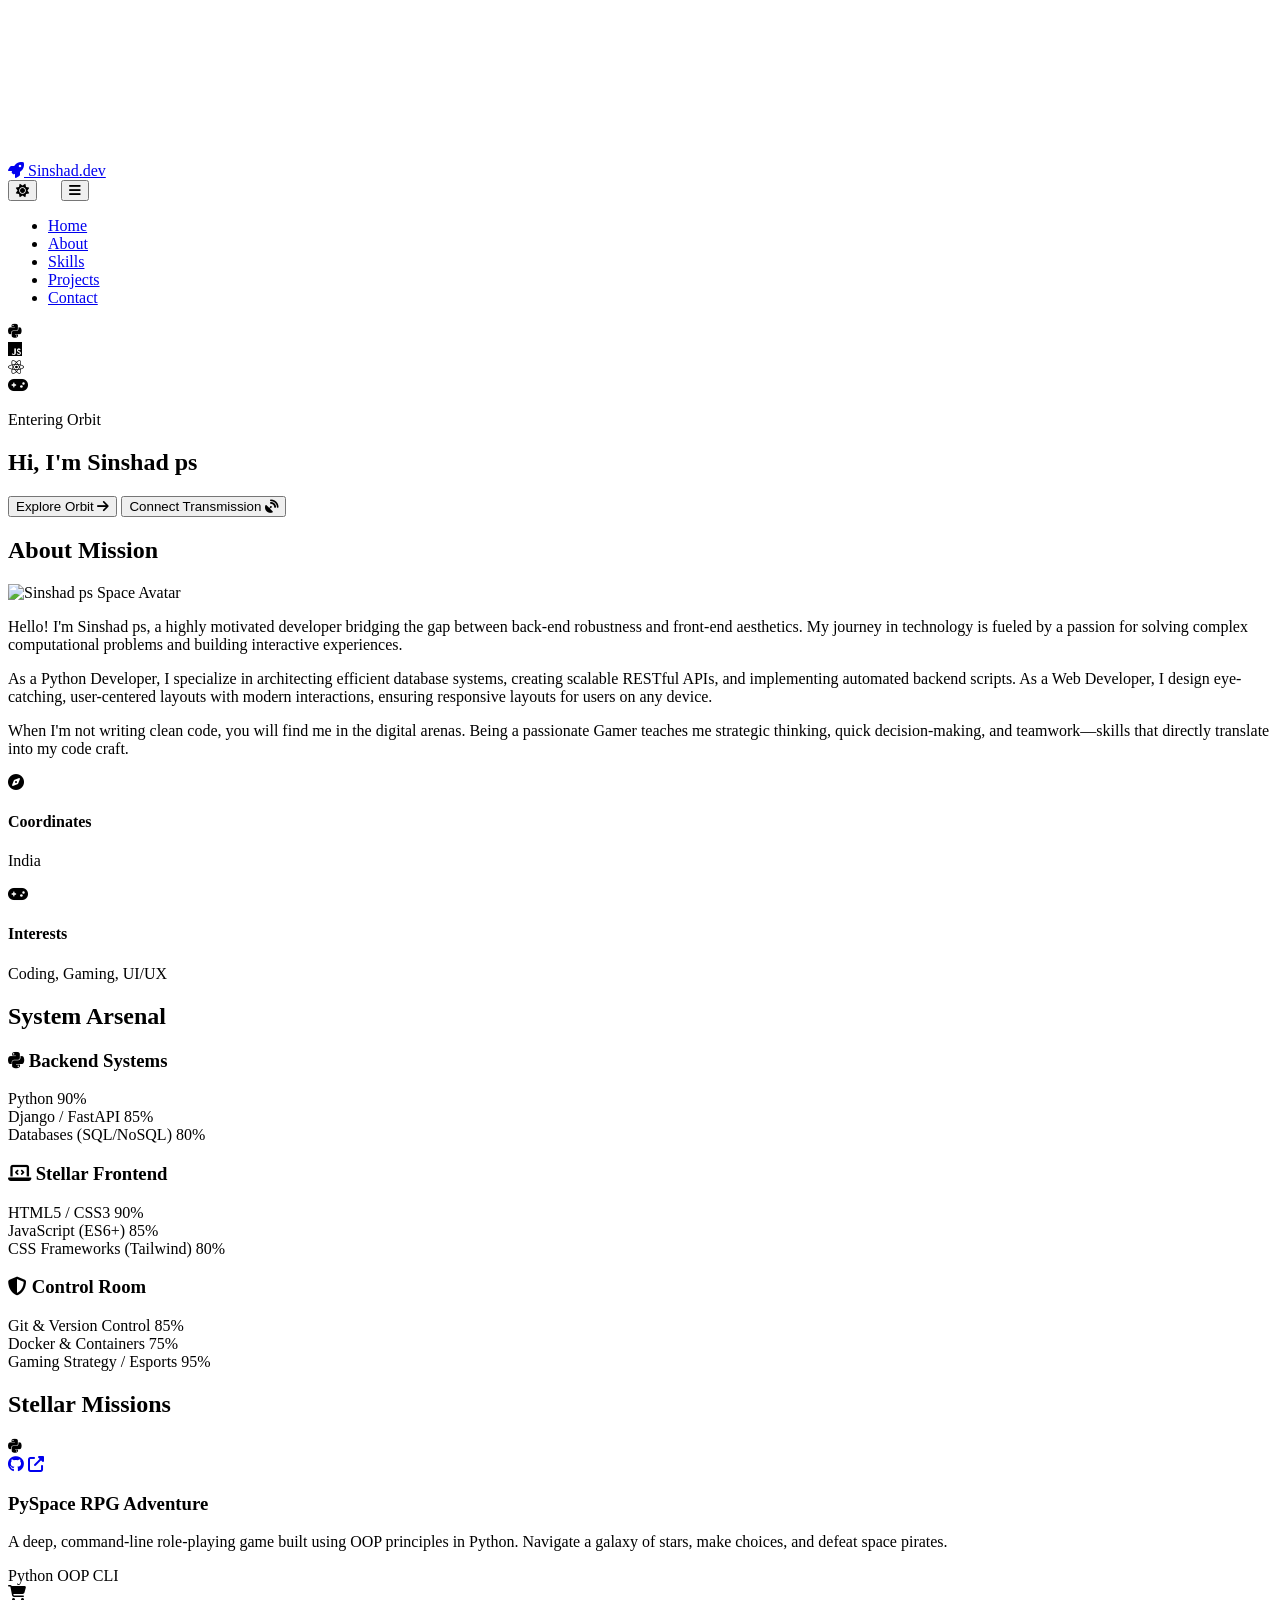
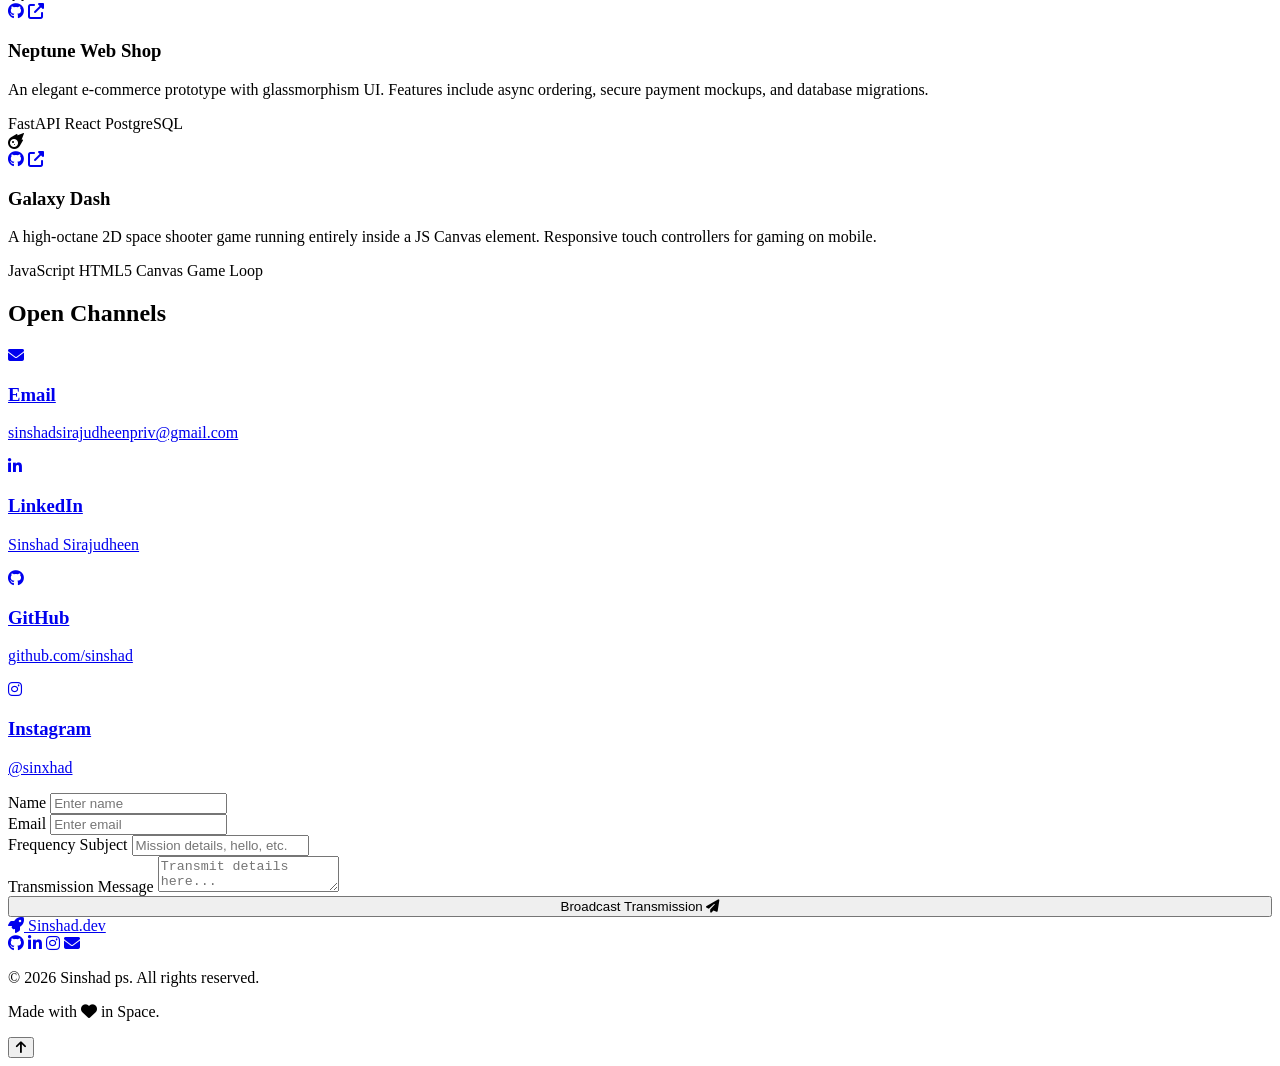
==== index.html @ 06917789 "Add project files via Antigravity assistant" ====
<!DOCTYPE html>
<html lang="en">
<head>
  <meta charset="UTF-8">
  <meta name="viewport" content="width=device-width, initial-scale=1.0">
  <title>Sinshad ps | Premium Personal Portfolio</title>
  
  <!-- SEO Meta Tags -->
  <meta name="description" content="Futuristic personal portfolio of Sinshad ps - Python Developer, Web Developer, and Gamer. Experience highly interactive 3D elements and dark space galaxy design.">
  <meta name="keywords" content="Sinshad ps, Sinshad, Portfolio, Python Developer, Web Developer, Gamer, Space Theme, 3D Tilt, Interactive Web">
  <meta name="author" content="Sinshad ps">

  <!-- FontAwesome 6 Icons -->
  <link rel="stylesheet" href="https://cdnjs.cloudflare.com/ajax/libs/font-awesome/6.4.0/css/all.min.css">
  
  <!-- Custom Upgraded Stylesheet -->
  <link rel="stylesheet" href="style.css">
</head>
<body>

  <!-- Custom Cursor Glows -->
  <div class="custom-cursor"></div>
  <div class="custom-cursor-follower"></div>
  <div class="custom-cursor-glow"></div>

  <!-- Space Engine Canvas Backdrop -->
  <div class="gradient-bg"></div>
  <canvas id="bg-canvas"></canvas>

  <!-- Sticky Glass Header -->
  <header>
    <div class="container">
      <a href="#hero" class="logo">
        <i class="fas fa-rocket logo-icon"></i>
        <span>Sinshad.dev</span>
      </a>
      
      <div style="display: flex; align-items: center; gap: 1.5rem;">
        <!-- Theme Toggle Switch -->
        <button class="theme-toggle-btn" aria-label="Toggle light and dark celestial theme">
          <i class="fas fa-sun"></i>
        </button>

        <button class="menu-btn" aria-label="Toggle Navigation Menu">
          <i class="fas fa-bars"></i>
        </button>
      </div>

      <nav>
        <ul>
          <li><a href="#hero" class="active">Home</a></li>
          <li><a href="#about">About</a></li>
          <li><a href="#skills">Skills</a></li>
          <li><a href="#projects">Projects</a></li>
          <li><a href="#contact">Contact</a></li>
        </ul>
      </nav>
    </div>
  </header>

  <!-- Hero Section -->
  <section id="hero">
    <!-- Floating Orbiting Technology Icons -->
    <div class="orbit-container">
      <div class="floating-orbit-icon icon-python" title="Python"><i class="fab fa-python"></i></div>
      <div class="floating-orbit-icon icon-js" title="JavaScript"><i class="fab fa-js"></i></div>
      <div class="floating-orbit-icon icon-react" title="React"><i class="fab fa-react"></i></div>
      <div class="floating-orbit-icon icon-gamepad" title="Gaming"><i class="fas fa-gamepad"></i></div>
    </div>

    <div class="container hero-wrapper">
      <p class="hero-subtitle">Entering Orbit</p>
      <h1 class="hero-title">Hi, I'm <span>Sinshad ps</span></h1>
      <div class="hero-tagline">
        <span class="typed-text"></span><span class="typing-cursor"></span>
      </div>
      <div class="hero-cta">
        <button class="btn btn-primary" onclick="document.getElementById('projects').scrollIntoView();">
          <span>Explore Orbit</span>
          <i class="fas fa-arrow-right"></i>
        </button>
        <button class="btn btn-secondary" onclick="document.getElementById('contact').scrollIntoView();">
          <span>Connect Transmission</span>
          <i class="fas fa-satellite-dish"></i>
        </button>
      </div>
    </div>
  </section>

  <!-- About Section -->
  <section id="about" class="reveal">
    <div class="container">
      <h2 class="section-title">About Mission</h2>
      <div class="about-grid">
        <div class="about-img-container">
          <div class="avatar-wrapper">
            <img src="assets/avatar.jpg" alt="Sinshad ps Space Avatar" class="avatar-img">
            <div class="avatar-ring"></div>
          </div>
        </div>
        <div class="about-text">
          <p>
            Hello! I'm <span class="about-highlight font-heading">Sinshad ps</span>, a highly motivated developer bridging the gap between back-end robustness and front-end aesthetics. My journey in technology is fueled by a passion for solving complex computational problems and building interactive experiences.
          </p>
          <p>
            As a <span class="about-highlight">Python Developer</span>, I specialize in architecting efficient database systems, creating scalable RESTful APIs, and implementing automated backend scripts. As a <span class="about-highlight">Web Developer</span>, I design eye-catching, user-centered layouts with modern interactions, ensuring responsive layouts for users on any device.
          </p>
          <p>
            When I'm not writing clean code, you will find me in the digital arenas. Being a passionate <span class="about-highlight">Gamer</span> teaches me strategic thinking, quick decision-making, and teamwork—skills that directly translate into my code craft.
          </p>
          
          <div class="about-info-grid">
            <div class="info-item">
              <div class="info-icon"><i class="fas fa-compass"></i></div>
              <div class="info-content">
                <h4>Coordinates</h4>
                <p>India</p>
              </div>
            </div>
            <div class="info-item">
              <div class="info-icon"><i class="fas fa-gamepad"></i></div>
              <div class="info-content">
                <h4>Interests</h4>
                <p>Coding, Gaming, UI/UX</p>
              </div>
            </div>
          </div>
        </div>
      </div>
    </div>
  </section>

  <!-- Skills Section -->
  <section id="skills" class="reveal">
    <div class="container">
      <h2 class="section-title">System Arsenal</h2>
      <div class="skills-grid">
        <!-- Backend Skills -->
        <div class="skills-category glass-panel glowing-cyan" data-tilt>
          <h3><i class="fab fa-python"></i> Backend Systems</h3>
          <div class="skill-list">
            <div class="skill-item">
              <div class="skill-info">
                <span class="skill-name">Python</span>
                <span class="skill-percentage">90%</span>
              </div>
              <div class="skill-bar-outer">
                <div class="skill-bar-inner" data-percent="90"></div>
              </div>
            </div>
            <div class="skill-item">
              <div class="skill-info">
                <span class="skill-name">Django / FastAPI</span>
                <span class="skill-percentage">85%</span>
              </div>
              <div class="skill-bar-outer">
                <div class="skill-bar-inner" data-percent="85"></div>
              </div>
            </div>
            <div class="skill-item">
              <div class="skill-info">
                <span class="skill-name">Databases (SQL/NoSQL)</span>
                <span class="skill-percentage">80%</span>
              </div>
              <div class="skill-bar-outer">
                <div class="skill-bar-inner" data-percent="80"></div>
              </div>
            </div>
          </div>
        </div>

        <!-- Frontend Skills -->
        <div class="skills-category glass-panel glowing-purple" data-tilt>
          <h3><i class="fas fa-laptop-code"></i> Stellar Frontend</h3>
          <div class="skill-list">
            <div class="skill-item">
              <div class="skill-info">
                <span class="skill-name">HTML5 / CSS3</span>
                <span class="skill-percentage">90%</span>
              </div>
              <div class="skill-bar-outer">
                <div class="skill-bar-inner" data-percent="90"></div>
              </div>
            </div>
            <div class="skill-item">
              <div class="skill-info">
                <span class="skill-name">JavaScript (ES6+)</span>
                <span class="skill-percentage">85%</span>
              </div>
              <div class="skill-bar-outer">
                <div class="skill-bar-inner" data-percent="85"></div>
              </div>
            </div>
            <div class="skill-item">
              <div class="skill-info">
                <span class="skill-name">CSS Frameworks (Tailwind)</span>
                <span class="skill-percentage">80%</span>
              </div>
              <div class="skill-bar-outer">
                <div class="skill-bar-inner" data-percent="80"></div>
              </div>
            </div>
          </div>
        </div>

        <!-- DevOps & Gaming -->
        <div class="skills-category glass-panel glowing-pink" data-tilt>
          <h3><i class="fas fa-shield-halved"></i> Control Room</h3>
          <div class="skill-list">
            <div class="skill-item">
              <div class="skill-info">
                <span class="skill-name">Git & Version Control</span>
                <span class="skill-percentage">85%</span>
              </div>
              <div class="skill-bar-outer">
                <div class="skill-bar-inner" data-percent="85"></div>
              </div>
            </div>
            <div class="skill-item">
              <div class="skill-info">
                <span class="skill-name">Docker & Containers</span>
                <span class="skill-percentage">75%</span>
              </div>
              <div class="skill-bar-outer">
                <div class="skill-bar-inner" data-percent="75"></div>
              </div>
            </div>
            <div class="skill-item">
              <div class="skill-info">
                <span class="skill-name">Gaming Strategy / Esports</span>
                <span class="skill-percentage">95%</span>
              </div>
              <div class="skill-bar-outer">
                <div class="skill-bar-inner" data-percent="95"></div>
              </div>
            </div>
          </div>
        </div>
      </div>
    </div>
  </section>

  <!-- Projects Section -->
  <section id="projects" class="reveal">
    <div class="container">
      <h2 class="section-title">Stellar Missions</h2>
      <div class="projects-grid">
        <!-- Project 1 -->
        <div class="project-card glass-panel glowing-cyan" data-tilt>
          <div class="project-media">
            <i class="fab fa-python"></i>
            <div class="project-overlay">
              <a href="https://github.com/sinshad" target="_blank" rel="noopener noreferrer" class="project-link" aria-label="View Project Code"><i class="fab fa-github"></i></a>
              <a href="#" class="project-link" aria-label="Launch Live Project"><i class="fas fa-external-link-alt"></i></a>
            </div>
          </div>
          <div class="project-content">
            <h3 class="project-title">PySpace RPG Adventure</h3>
            <p class="project-desc">A deep, command-line role-playing game built using OOP principles in Python. Navigate a galaxy of stars, make choices, and defeat space pirates.</p>
            <div class="project-tags">
              <span class="project-tag">Python</span>
              <span class="project-tag">OOP</span>
              <span class="project-tag">CLI</span>
            </div>
          </div>
        </div>

        <!-- Project 2 -->
        <div class="project-card glass-panel glowing-purple" data-tilt>
          <div class="project-media">
            <i class="fas fa-shopping-cart"></i>
            <div class="project-overlay">
              <a href="https://github.com/sinshad" target="_blank" rel="noopener noreferrer" class="project-link" aria-label="View Project Code"><i class="fab fa-github"></i></a>
              <a href="#" class="project-link" aria-label="Launch Live Project"><i class="fas fa-external-link-alt"></i></a>
            </div>
          </div>
          <div class="project-content">
            <h3 class="project-title">Neptune Web Shop</h3>
            <p class="project-desc">An elegant e-commerce prototype with glassmorphism UI. Features include async ordering, secure payment mockups, and database migrations.</p>
            <div class="project-tags">
              <span class="project-tag cyan">FastAPI</span>
              <span class="project-tag cyan">React</span>
              <span class="project-tag cyan">PostgreSQL</span>
            </div>
          </div>
        </div>

        <!-- Project 3 -->
        <div class="project-card glass-panel glowing-pink" data-tilt>
          <div class="project-media">
            <i class="fas fa-meteor"></i>
            <div class="project-overlay">
              <a href="https://github.com/sinshad" target="_blank" rel="noopener noreferrer" class="project-link" aria-label="View Project Code"><i class="fab fa-github"></i></a>
              <a href="#" class="project-link" aria-label="Launch Live Project"><i class="fas fa-external-link-alt"></i></a>
            </div>
          </div>
          <div class="project-content">
            <h3 class="project-title">Galaxy Dash</h3>
            <p class="project-desc">A high-octane 2D space shooter game running entirely inside a JS Canvas element. Responsive touch controllers for gaming on mobile.</p>
            <div class="project-tags">
              <span class="project-tag">JavaScript</span>
              <span class="project-tag">HTML5 Canvas</span>
              <span class="project-tag">Game Loop</span>
            </div>
          </div>
        </div>
      </div>
    </div>
  </section>

  <!-- Contact Section -->
  <section id="contact" class="reveal">
    <div class="container">
      <h2 class="section-title">Open Channels</h2>
      <div class="contact-grid">
        <div class="contact-info">
          <a href="mailto:sinshadsirajudheenpriv@gmail.com" class="contact-card glass-panel glowing-cyan" data-tilt>
            <div class="contact-icon"><i class="fas fa-envelope"></i></div>
            <div class="contact-details">
              <h3>Email</h3>
              <p>sinshadsirajudheenpriv@gmail.com</p>
            </div>
          </a>
          <a href="https://www.linkedin.com/in/sinshad-sirajudheen-587677418/" target="_blank" rel="noopener noreferrer" class="contact-card glass-panel glowing-purple" data-tilt>
            <div class="contact-icon"><i class="fab fa-linkedin-in"></i></div>
            <div class="contact-details">
              <h3>LinkedIn</h3>
              <p>Sinshad Sirajudheen</p>
            </div>
          </a>
          <a href="https://github.com/sinshad" target="_blank" rel="noopener noreferrer" class="contact-card glass-panel glowing-pink" data-tilt>
            <div class="contact-icon"><i class="fab fa-github"></i></div>
            <div class="contact-details">
              <h3>GitHub</h3>
              <p>github.com/sinshad</p>
            </div>
          </a>
          <a href="https://www.instagram.com/sinxhad/" target="_blank" rel="noopener noreferrer" class="contact-card glass-panel glowing-cyan insta-card" data-tilt>
            <div class="contact-icon"><i class="fab fa-instagram"></i></div>
            <div class="contact-details">
              <h3>Instagram</h3>
              <p>@sinxhad</p>
            </div>
          </a>
        </div>

        <div class="contact-form-panel glass-panel glowing-purple" data-tilt>
          <form id="contact-form">
            <div class="form-row">
              <div class="form-group">
                <label for="name">Name</label>
                <input type="text" id="name" required placeholder="Enter name">
              </div>
              <div class="form-group">
                <label for="email">Email</label>
                <input type="email" id="email" required placeholder="Enter email">
              </div>
            </div>
            <div class="form-group">
              <label for="subject">Frequency Subject</label>
              <input type="text" id="subject" required placeholder="Mission details, hello, etc.">
            </div>
            <div class="form-group">
              <label for="message">Transmission Message</label>
              <textarea id="message" required placeholder="Transmit details here..."></textarea>
            </div>
            <button type="submit" class="btn btn-primary" style="width: 100%; justify-content: center;">
              <span>Broadcast Transmission</span>
              <i class="fas fa-paper-plane"></i>
            </button>
            <div class="form-status"></div>
          </form>
        </div>
      </div>
    </div>
  </section>

  <!-- Footer Section -->
  <footer>
    <div class="container">
      <div class="footer-content">
        <a href="#hero" class="logo">
          <i class="fas fa-rocket logo-icon"></i>
          <span>Sinshad.dev</span>
        </a>
        <div class="social-links">
          <a href="https://github.com/sinshad" target="_blank" rel="noopener noreferrer" class="social-icon" aria-label="GitHub Link"><i class="fab fa-github"></i></a>
          <a href="https://www.linkedin.com/in/sinshad-sirajudheen-587677418/" target="_blank" rel="noopener noreferrer" class="social-icon" aria-label="LinkedIn Link"><i class="fab fa-linkedin-in"></i></a>
          <a href="https://www.instagram.com/sinxhad/" target="_blank" rel="noopener noreferrer" class="social-icon" aria-label="Instagram Link"><i class="fab fa-instagram"></i></a>
          <a href="mailto:sinshadsirajudheenpriv@gmail.com" class="social-icon" aria-label="Email Link"><i class="fas fa-envelope"></i></a>
        </div>
      </div>
      <div class="footer-bottom">
        <p>&copy; 2026 Sinshad ps. All rights reserved.</p>
        <p>Made with <i class="fas fa-heart" style="color: var(--accent-pink);"></i> in Space.</p>
      </div>
    </div>
  </footer>

  <!-- Back to Top Button -->
  <button class="back-to-top" aria-label="Scroll to top">
    <i class="fas fa-arrow-up"></i>
  </button>

  <!-- Custom Upgraded JavaScript -->
  <script src="script.js"></script>
</body>
</html>
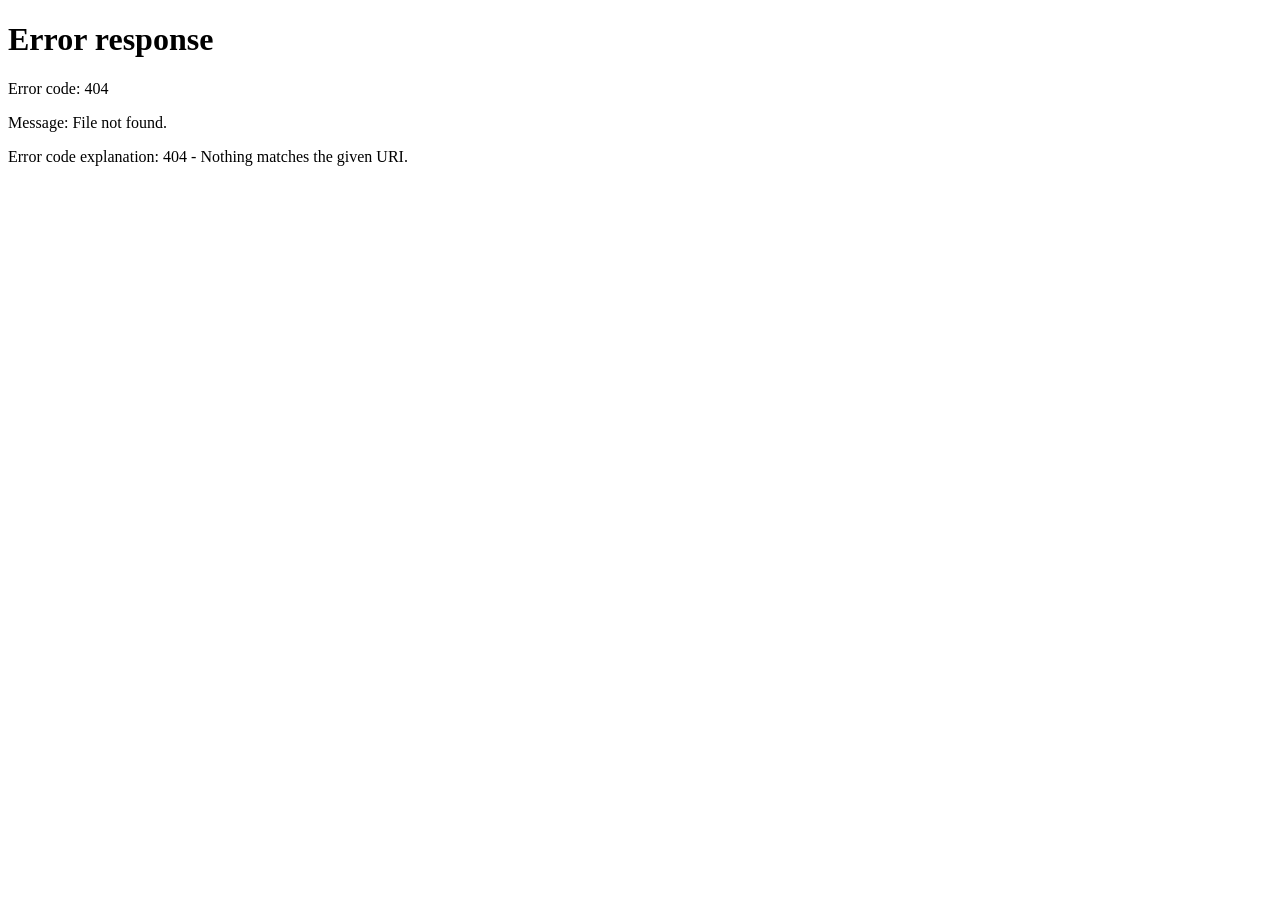
==== commit d14fba1f: "Replace repository contents with AI-Generalist-Portfolio" ====
--- a/index.html
+++ b/index.html
@@ -1,408 +1,13 @@
-<!DOCTYPE html>
+<!doctype html>
 <html lang="en">
 <head>
-  <meta charset="UTF-8">
-  <meta name="viewport" content="width=device-width, initial-scale=1.0">
-  <title>Sinshad ps | Premium Personal Portfolio</title>
-  
-  <!-- SEO Meta Tags -->
-  <meta name="description" content="Futuristic personal portfolio of Sinshad ps - Python Developer, Web Developer, and Gamer. Experience highly interactive 3D elements and dark space galaxy design.">
-  <meta name="keywords" content="Sinshad ps, Sinshad, Portfolio, Python Developer, Web Developer, Gamer, Space Theme, 3D Tilt, Interactive Web">
-  <meta name="author" content="Sinshad ps">
-
-  <!-- FontAwesome 6 Icons -->
-  <link rel="stylesheet" href="https://cdnjs.cloudflare.com/ajax/libs/font-awesome/6.4.0/css/all.min.css">
-  
-  <!-- Custom Upgraded Stylesheet -->
-  <link rel="stylesheet" href="style.css">
+  <meta charset="utf-8">
+  <meta name="viewport" content="width=device-width, initial-scale=1">
+  <meta http-equiv="refresh" content="0; url=website/index.html">
+  <title>Sinshad PS — AI Evaluation Portfolio</title>
+  <link rel="canonical" href="website/index.html">
 </head>
 <body>
-
-  <!-- Custom Cursor Glows -->
-  <div class="custom-cursor"></div>
-  <div class="custom-cursor-follower"></div>
-  <div class="custom-cursor-glow"></div>
-
-  <!-- Space Engine Canvas Backdrop -->
-  <div class="gradient-bg"></div>
-  <canvas id="bg-canvas"></canvas>
-
-  <!-- Sticky Glass Header -->
-  <header>
-    <div class="container">
-      <a href="#hero" class="logo">
-        <i class="fas fa-rocket logo-icon"></i>
-        <span>Sinshad.dev</span>
-      </a>
-      
-      <div style="display: flex; align-items: center; gap: 1.5rem;">
-        <!-- Theme Toggle Switch -->
-        <button class="theme-toggle-btn" aria-label="Toggle light and dark celestial theme">
-          <i class="fas fa-sun"></i>
-        </button>
-
-        <button class="menu-btn" aria-label="Toggle Navigation Menu">
-          <i class="fas fa-bars"></i>
-        </button>
-      </div>
-
-      <nav>
-        <ul>
-          <li><a href="#hero" class="active">Home</a></li>
-          <li><a href="#about">About</a></li>
-          <li><a href="#skills">Skills</a></li>
-          <li><a href="#projects">Projects</a></li>
-          <li><a href="#contact">Contact</a></li>
-        </ul>
-      </nav>
-    </div>
-  </header>
-
-  <!-- Hero Section -->
-  <section id="hero">
-    <!-- Floating Orbiting Technology Icons -->
-    <div class="orbit-container">
-      <div class="floating-orbit-icon icon-python" title="Python"><i class="fab fa-python"></i></div>
-      <div class="floating-orbit-icon icon-js" title="JavaScript"><i class="fab fa-js"></i></div>
-      <div class="floating-orbit-icon icon-react" title="React"><i class="fab fa-react"></i></div>
-      <div class="floating-orbit-icon icon-gamepad" title="Gaming"><i class="fas fa-gamepad"></i></div>
-    </div>
-
-    <div class="container hero-wrapper">
-      <p class="hero-subtitle">Entering Orbit</p>
-      <h1 class="hero-title">Hi, I'm <span>Sinshad ps</span></h1>
-      <div class="hero-tagline">
-        <span class="typed-text"></span><span class="typing-cursor"></span>
-      </div>
-      <div class="hero-cta">
-        <button class="btn btn-primary" onclick="document.getElementById('projects').scrollIntoView();">
-          <span>Explore Orbit</span>
-          <i class="fas fa-arrow-right"></i>
-        </button>
-        <button class="btn btn-secondary" onclick="document.getElementById('contact').scrollIntoView();">
-          <span>Connect Transmission</span>
-          <i class="fas fa-satellite-dish"></i>
-        </button>
-      </div>
-    </div>
-  </section>
-
-  <!-- About Section -->
-  <section id="about" class="reveal">
-    <div class="container">
-      <h2 class="section-title">About Mission</h2>
-      <div class="about-grid">
-        <div class="about-img-container">
-          <div class="avatar-wrapper">
-            <img src="assets/avatar.jpg" alt="Sinshad ps Space Avatar" class="avatar-img">
-            <div class="avatar-ring"></div>
-          </div>
-        </div>
-        <div class="about-text">
-          <p>
-            Hello! I'm <span class="about-highlight font-heading">Sinshad ps</span>, a highly motivated developer bridging the gap between back-end robustness and front-end aesthetics. My journey in technology is fueled by a passion for solving complex computational problems and building interactive experiences.
-          </p>
-          <p>
-            As a <span class="about-highlight">Python Developer</span>, I specialize in architecting efficient database systems, creating scalable RESTful APIs, and implementing automated backend scripts. As a <span class="about-highlight">Web Developer</span>, I design eye-catching, user-centered layouts with modern interactions, ensuring responsive layouts for users on any device.
-          </p>
-          <p>
-            When I'm not writing clean code, you will find me in the digital arenas. Being a passionate <span class="about-highlight">Gamer</span> teaches me strategic thinking, quick decision-making, and teamwork—skills that directly translate into my code craft.
-          </p>
-          
-          <div class="about-info-grid">
-            <div class="info-item">
-              <div class="info-icon"><i class="fas fa-compass"></i></div>
-              <div class="info-content">
-                <h4>Coordinates</h4>
-                <p>India</p>
-              </div>
-            </div>
-            <div class="info-item">
-              <div class="info-icon"><i class="fas fa-gamepad"></i></div>
-              <div class="info-content">
-                <h4>Interests</h4>
-                <p>Coding, Gaming, UI/UX</p>
-              </div>
-            </div>
-          </div>
-        </div>
-      </div>
-    </div>
-  </section>
-
-  <!-- Skills Section -->
-  <section id="skills" class="reveal">
-    <div class="container">
-      <h2 class="section-title">System Arsenal</h2>
-      <div class="skills-grid">
-        <!-- Backend Skills -->
-        <div class="skills-category glass-panel glowing-cyan" data-tilt>
-          <h3><i class="fab fa-python"></i> Backend Systems</h3>
-          <div class="skill-list">
-            <div class="skill-item">
-              <div class="skill-info">
-                <span class="skill-name">Python</span>
-                <span class="skill-percentage">90%</span>
-              </div>
-              <div class="skill-bar-outer">
-                <div class="skill-bar-inner" data-percent="90"></div>
-              </div>
-            </div>
-            <div class="skill-item">
-              <div class="skill-info">
-                <span class="skill-name">Django / FastAPI</span>
-                <span class="skill-percentage">85%</span>
-              </div>
-              <div class="skill-bar-outer">
-                <div class="skill-bar-inner" data-percent="85"></div>
-              </div>
-            </div>
-            <div class="skill-item">
-              <div class="skill-info">
-                <span class="skill-name">Databases (SQL/NoSQL)</span>
-                <span class="skill-percentage">80%</span>
-              </div>
-              <div class="skill-bar-outer">
-                <div class="skill-bar-inner" data-percent="80"></div>
-              </div>
-            </div>
-          </div>
-        </div>
-
-        <!-- Frontend Skills -->
-        <div class="skills-category glass-panel glowing-purple" data-tilt>
-          <h3><i class="fas fa-laptop-code"></i> Stellar Frontend</h3>
-          <div class="skill-list">
-            <div class="skill-item">
-              <div class="skill-info">
-                <span class="skill-name">HTML5 / CSS3</span>
-                <span class="skill-percentage">90%</span>
-              </div>
-              <div class="skill-bar-outer">
-                <div class="skill-bar-inner" data-percent="90"></div>
-              </div>
-            </div>
-            <div class="skill-item">
-              <div class="skill-info">
-                <span class="skill-name">JavaScript (ES6+)</span>
-                <span class="skill-percentage">85%</span>
-              </div>
-              <div class="skill-bar-outer">
-                <div class="skill-bar-inner" data-percent="85"></div>
-              </div>
-            </div>
-            <div class="skill-item">
-              <div class="skill-info">
-                <span class="skill-name">CSS Frameworks (Tailwind)</span>
-                <span class="skill-percentage">80%</span>
-              </div>
-              <div class="skill-bar-outer">
-                <div class="skill-bar-inner" data-percent="80"></div>
-              </div>
-            </div>
-          </div>
-        </div>
-
-        <!-- DevOps & Gaming -->
-        <div class="skills-category glass-panel glowing-pink" data-tilt>
-          <h3><i class="fas fa-shield-halved"></i> Control Room</h3>
-          <div class="skill-list">
-            <div class="skill-item">
-              <div class="skill-info">
-                <span class="skill-name">Git & Version Control</span>
-                <span class="skill-percentage">85%</span>
-              </div>
-              <div class="skill-bar-outer">
-                <div class="skill-bar-inner" data-percent="85"></div>
-              </div>
-            </div>
-            <div class="skill-item">
-              <div class="skill-info">
-                <span class="skill-name">Docker & Containers</span>
-                <span class="skill-percentage">75%</span>
-              </div>
-              <div class="skill-bar-outer">
-                <div class="skill-bar-inner" data-percent="75"></div>
-              </div>
-            </div>
-            <div class="skill-item">
-              <div class="skill-info">
-                <span class="skill-name">Gaming Strategy / Esports</span>
-                <span class="skill-percentage">95%</span>
-              </div>
-              <div class="skill-bar-outer">
-                <div class="skill-bar-inner" data-percent="95"></div>
-              </div>
-            </div>
-          </div>
-        </div>
-      </div>
-    </div>
-  </section>
-
-  <!-- Projects Section -->
-  <section id="projects" class="reveal">
-    <div class="container">
-      <h2 class="section-title">Stellar Missions</h2>
-      <div class="projects-grid">
-        <!-- Project 1 -->
-        <div class="project-card glass-panel glowing-cyan" data-tilt>
-          <div class="project-media">
-            <i class="fab fa-python"></i>
-            <div class="project-overlay">
-              <a href="https://github.com/sinshad" target="_blank" rel="noopener noreferrer" class="project-link" aria-label="View Project Code"><i class="fab fa-github"></i></a>
-              <a href="#" class="project-link" aria-label="Launch Live Project"><i class="fas fa-external-link-alt"></i></a>
-            </div>
-          </div>
-          <div class="project-content">
-            <h3 class="project-title">PySpace RPG Adventure</h3>
-            <p class="project-desc">A deep, command-line role-playing game built using OOP principles in Python. Navigate a galaxy of stars, make choices, and defeat space pirates.</p>
-            <div class="project-tags">
-              <span class="project-tag">Python</span>
-              <span class="project-tag">OOP</span>
-              <span class="project-tag">CLI</span>
-            </div>
-          </div>
-        </div>
-
-        <!-- Project 2 -->
-        <div class="project-card glass-panel glowing-purple" data-tilt>
-          <div class="project-media">
-            <i class="fas fa-shopping-cart"></i>
-            <div class="project-overlay">
-              <a href="https://github.com/sinshad" target="_blank" rel="noopener noreferrer" class="project-link" aria-label="View Project Code"><i class="fab fa-github"></i></a>
-              <a href="#" class="project-link" aria-label="Launch Live Project"><i class="fas fa-external-link-alt"></i></a>
-            </div>
-          </div>
-          <div class="project-content">
-            <h3 class="project-title">Neptune Web Shop</h3>
-            <p class="project-desc">An elegant e-commerce prototype with glassmorphism UI. Features include async ordering, secure payment mockups, and database migrations.</p>
-            <div class="project-tags">
-              <span class="project-tag cyan">FastAPI</span>
-              <span class="project-tag cyan">React</span>
-              <span class="project-tag cyan">PostgreSQL</span>
-            </div>
-          </div>
-        </div>
-
-        <!-- Project 3 -->
-        <div class="project-card glass-panel glowing-pink" data-tilt>
-          <div class="project-media">
-            <i class="fas fa-meteor"></i>
-            <div class="project-overlay">
-              <a href="https://github.com/sinshad" target="_blank" rel="noopener noreferrer" class="project-link" aria-label="View Project Code"><i class="fab fa-github"></i></a>
-              <a href="#" class="project-link" aria-label="Launch Live Project"><i class="fas fa-external-link-alt"></i></a>
-            </div>
-          </div>
-          <div class="project-content">
-            <h3 class="project-title">Galaxy Dash</h3>
-            <p class="project-desc">A high-octane 2D space shooter game running entirely inside a JS Canvas element. Responsive touch controllers for gaming on mobile.</p>
-            <div class="project-tags">
-              <span class="project-tag">JavaScript</span>
-              <span class="project-tag">HTML5 Canvas</span>
-              <span class="project-tag">Game Loop</span>
-            </div>
-          </div>
-        </div>
-      </div>
-    </div>
-  </section>
-
-  <!-- Contact Section -->
-  <section id="contact" class="reveal">
-    <div class="container">
-      <h2 class="section-title">Open Channels</h2>
-      <div class="contact-grid">
-        <div class="contact-info">
-          <a href="mailto:sinshadsirajudheenpriv@gmail.com" class="contact-card glass-panel glowing-cyan" data-tilt>
-            <div class="contact-icon"><i class="fas fa-envelope"></i></div>
-            <div class="contact-details">
-              <h3>Email</h3>
-              <p>sinshadsirajudheenpriv@gmail.com</p>
-            </div>
-          </a>
-          <a href="https://www.linkedin.com/in/sinshad-sirajudheen-587677418/" target="_blank" rel="noopener noreferrer" class="contact-card glass-panel glowing-purple" data-tilt>
-            <div class="contact-icon"><i class="fab fa-linkedin-in"></i></div>
-            <div class="contact-details">
-              <h3>LinkedIn</h3>
-              <p>Sinshad Sirajudheen</p>
-            </div>
-          </a>
-          <a href="https://github.com/sinshad" target="_blank" rel="noopener noreferrer" class="contact-card glass-panel glowing-pink" data-tilt>
-            <div class="contact-icon"><i class="fab fa-github"></i></div>
-            <div class="contact-details">
-              <h3>GitHub</h3>
-              <p>github.com/sinshad</p>
-            </div>
-          </a>
-          <a href="https://www.instagram.com/sinxhad/" target="_blank" rel="noopener noreferrer" class="contact-card glass-panel glowing-cyan insta-card" data-tilt>
-            <div class="contact-icon"><i class="fab fa-instagram"></i></div>
-            <div class="contact-details">
-              <h3>Instagram</h3>
-              <p>@sinxhad</p>
-            </div>
-          </a>
-        </div>
-
-        <div class="contact-form-panel glass-panel glowing-purple" data-tilt>
-          <form id="contact-form">
-            <div class="form-row">
-              <div class="form-group">
-                <label for="name">Name</label>
-                <input type="text" id="name" required placeholder="Enter name">
-              </div>
-              <div class="form-group">
-                <label for="email">Email</label>
-                <input type="email" id="email" required placeholder="Enter email">
-              </div>
-            </div>
-            <div class="form-group">
-              <label for="subject">Frequency Subject</label>
-              <input type="text" id="subject" required placeholder="Mission details, hello, etc.">
-            </div>
-            <div class="form-group">
-              <label for="message">Transmission Message</label>
-              <textarea id="message" required placeholder="Transmit details here..."></textarea>
-            </div>
-            <button type="submit" class="btn btn-primary" style="width: 100%; justify-content: center;">
-              <span>Broadcast Transmission</span>
-              <i class="fas fa-paper-plane"></i>
-            </button>
-            <div class="form-status"></div>
-          </form>
-        </div>
-      </div>
-    </div>
-  </section>
-
-  <!-- Footer Section -->
-  <footer>
-    <div class="container">
-      <div class="footer-content">
-        <a href="#hero" class="logo">
-          <i class="fas fa-rocket logo-icon"></i>
-          <span>Sinshad.dev</span>
-        </a>
-        <div class="social-links">
-          <a href="https://github.com/sinshad" target="_blank" rel="noopener noreferrer" class="social-icon" aria-label="GitHub Link"><i class="fab fa-github"></i></a>
-          <a href="https://www.linkedin.com/in/sinshad-sirajudheen-587677418/" target="_blank" rel="noopener noreferrer" class="social-icon" aria-label="LinkedIn Link"><i class="fab fa-linkedin-in"></i></a>
-          <a href="https://www.instagram.com/sinxhad/" target="_blank" rel="noopener noreferrer" class="social-icon" aria-label="Instagram Link"><i class="fab fa-instagram"></i></a>
-          <a href="mailto:sinshadsirajudheenpriv@gmail.com" class="social-icon" aria-label="Email Link"><i class="fas fa-envelope"></i></a>
-        </div>
-      </div>
-      <div class="footer-bottom">
-        <p>&copy; 2026 Sinshad ps. All rights reserved.</p>
-        <p>Made with <i class="fas fa-heart" style="color: var(--accent-pink);"></i> in Space.</p>
-      </div>
-    </div>
-  </footer>
-
-  <!-- Back to Top Button -->
-  <button class="back-to-top" aria-label="Scroll to top">
-    <i class="fas fa-arrow-up"></i>
-  </button>
-
-  <!-- Custom Upgraded JavaScript -->
-  <script src="script.js"></script>
+  <p>Opening <a href="website/index.html">Sinshad PS’s AI evaluation portfolio</a>…</p>
 </body>
 </html>
